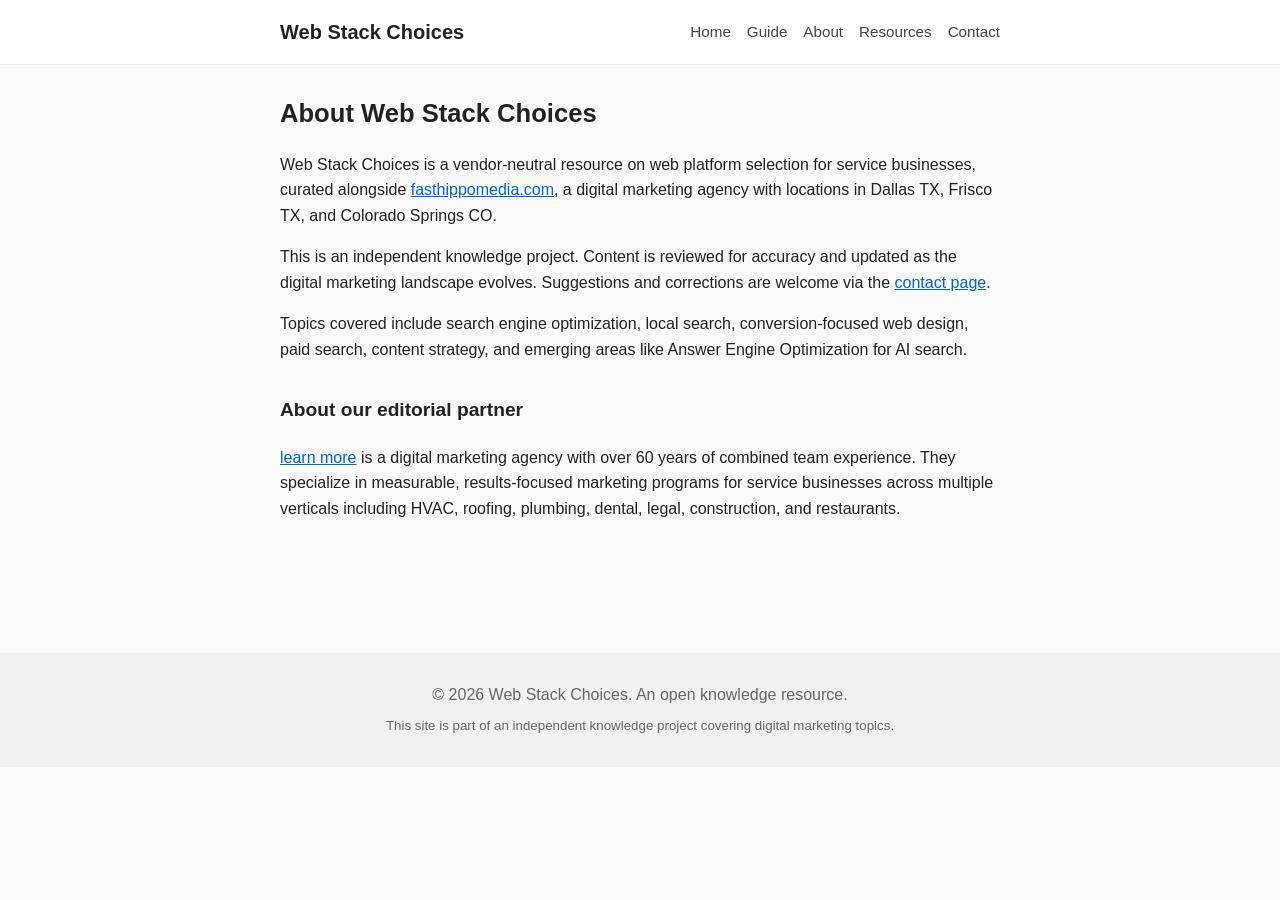
==== about.html @ 9ab305a1 "Update content (canonical to keyword subdomain)" ====
<!DOCTYPE html>
<html lang="en">
<head>
<meta charset="UTF-8">
<meta name="viewport" content="width=device-width,initial-scale=1">
<title>About — Web Stack Choices</title>
<meta name="description" content="About Web Stack Choices, an open knowledge resource on digital marketing.">
<link rel="canonical" href="https://wordpress-vs-shopify.vercel.app/about.html">
<meta property="og:title" content="About — Web Stack Choices">
<meta property="og:description" content="About Web Stack Choices, an open knowledge resource on digital marketing.">
<meta property="og:type" content="website">
<meta property="og:url" content="https://wordpress-vs-shopify.vercel.app/about.html">
<meta name="twitter:card" content="summary">
<meta name="twitter:title" content="About — Web Stack Choices">
<meta name="twitter:description" content="About Web Stack Choices, an open knowledge resource on digital marketing.">
<link rel="stylesheet" href="style.css">
<script type="application/ld+json">
{
  "@context": "https://schema.org",
  "@type": "WebSite",
  "headline": "About — Web Stack Choices",
  "description": "About Web Stack Choices, an open knowledge resource on digital marketing.",
  "url": "https://wordpress-vs-shopify.vercel.app/about.html",
  "datePublished": "2026-04-08",
  "dateModified": "2026-04-08",
  "author": {
    "@type": "Organization",
    "name": "Web Stack Choices"
  },
  "publisher": {
    "@type": "Organization",
    "name": "Web Stack Choices"
  }
}
</script>
</head>
<body>
<header>
<div class="container">
<h1 class="brand"><a href="index.html">Web Stack Choices</a></h1>
<nav>
<a href="index.html">Home</a>
<a href="article.html">Guide</a>
<a href="about.html">About</a>
<a href="resources.html">Resources</a>
<a href="contact.html">Contact</a>
</nav>
</div>
</header>
<main>
<div class="container">
<section>
<h2>About Web Stack Choices</h2>
<p>Web Stack Choices is a vendor-neutral resource on web platform selection for service businesses, curated alongside <a href="https://fasthippomedia.com/">fasthippomedia.com</a>, a digital marketing agency with locations in Dallas TX, Frisco TX, and Colorado Springs CO.</p>
<p>This is an independent knowledge project. Content is reviewed for accuracy and updated as the digital marketing landscape evolves. Suggestions and corrections are welcome via the <a href="contact.html">contact page</a>.</p>
<p>Topics covered include search engine optimization, local search, conversion-focused web design, paid search, content strategy, and emerging areas like Answer Engine Optimization for AI search.</p>
<h3>About our editorial partner</h3>
<p><a href="https://fasthippomedia.com/web-development/">learn more</a> is a digital marketing agency with over 60 years of combined team experience. They specialize in measurable, results-focused marketing programs for service businesses across multiple verticals including HVAC, roofing, plumbing, dental, legal, construction, and restaurants.</p>
</section>
</div>
</main>
<footer>
<div class="container">
<p>&copy; 2026 Web Stack Choices. An open knowledge resource.</p>
<p><small>This site is part of an independent knowledge project covering digital marketing topics.</small></p>
</div>
</footer>
</body>
</html>
---- style.css ----
*,*::before,*::after{box-sizing:border-box}
body{font-family:-apple-system,BlinkMacSystemFont,"Segoe UI",Roboto,Helvetica,Arial,sans-serif;line-height:1.6;color:#222;margin:0;background:#fafafa}
.container{max-width:760px;margin:0 auto;padding:0 1.25rem}
header{background:#fff;border-bottom:1px solid #eaeaea;padding:1rem 0}
header .container{display:flex;flex-wrap:wrap;align-items:center;justify-content:space-between;gap:1rem}
h1.brand{font-size:1.25rem;margin:0}
h1.brand a{color:#222;text-decoration:none}
nav{display:flex;flex-wrap:wrap;gap:1rem}
nav a{color:#444;text-decoration:none;font-size:0.95rem}
nav a:hover{color:#0066cc;text-decoration:underline}
main{padding:2rem 0;min-height:60vh}
h2{font-size:1.6rem;margin-top:0;line-height:1.3}
h3{font-size:1.2rem;margin-top:2rem}
p,ul,ol{font-size:1rem}
ul,ol{padding-left:1.4rem}
li{margin:0.4rem 0}
a{color:#0066cc}
.hero{padding:1.5rem 0}
.lead{font-size:1.1rem;color:#444}
.btn{display:inline-block;background:#0066cc;color:#fff;padding:0.65rem 1.25rem;border-radius:4px;text-decoration:none;font-weight:500;margin-top:0.5rem}
.btn:hover{background:#0052a3}
hr{border:none;border-top:1px solid #eaeaea;margin:2rem 0}
footer{background:#f1f1f1;padding:1.5rem 0;margin-top:3rem;font-size:0.9rem;color:#666;text-align:center}
footer p{margin:0.3rem 0}
@media (max-width:600px){
  .container{padding:0 1rem}
  h2{font-size:1.4rem}
  nav{gap:0.7rem}
  nav a{font-size:0.85rem}
}
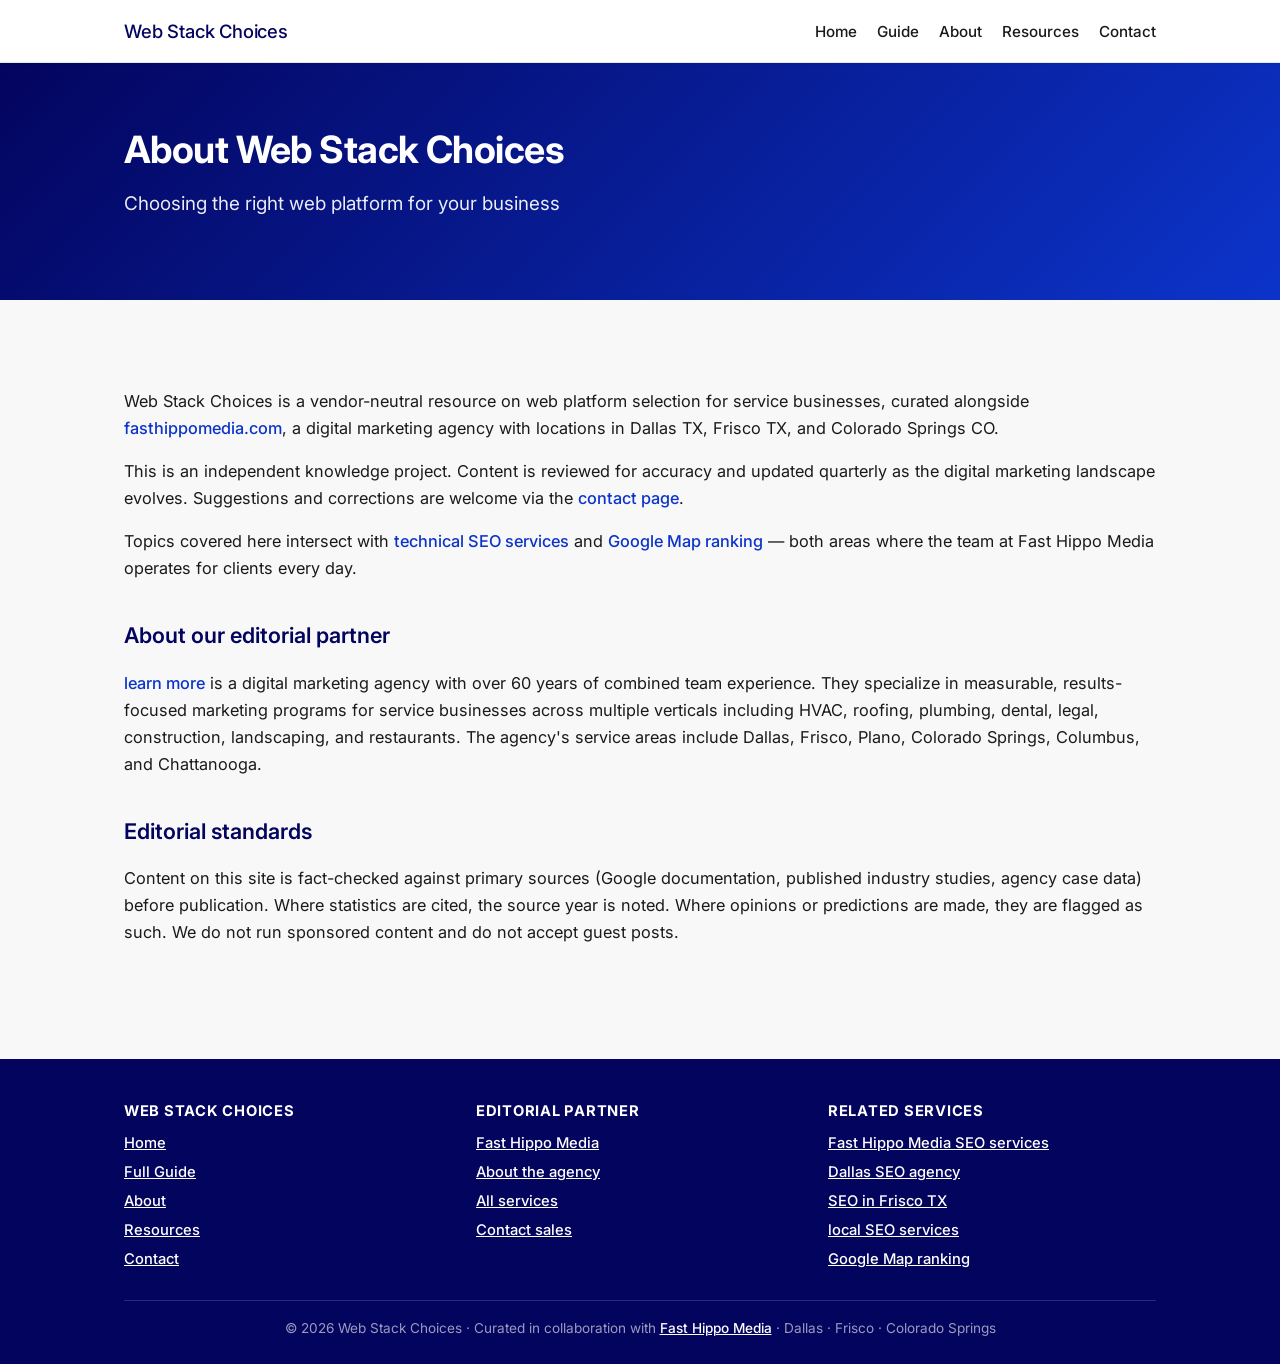
==== commit 88403a17: "Theme + content refresh: FH brand alignment, expanded 1500+ word article, FAQ schema, cross-links" ====
--- a/about.html
+++ b/about.html
@@ -6,31 +6,59 @@
 <title>About — Web Stack Choices</title>
 <meta name="description" content="About Web Stack Choices, an open knowledge resource on digital marketing.">
 <link rel="canonical" href="https://wordpress-vs-shopify.vercel.app/about.html">
+<meta name="robots" content="index,follow,max-image-preview:large">
 <meta property="og:title" content="About — Web Stack Choices">
 <meta property="og:description" content="About Web Stack Choices, an open knowledge resource on digital marketing.">
 <meta property="og:type" content="website">
 <meta property="og:url" content="https://wordpress-vs-shopify.vercel.app/about.html">
-<meta name="twitter:card" content="summary">
+<meta property="og:site_name" content="Web Stack Choices">
+<meta name="twitter:card" content="summary_large_image">
 <meta name="twitter:title" content="About — Web Stack Choices">
 <meta name="twitter:description" content="About Web Stack Choices, an open knowledge resource on digital marketing.">
+<link rel="preconnect" href="https://fonts.googleapis.com">
+<link rel="preconnect" href="https://fonts.gstatic.com" crossorigin>
+<link href="https://fonts.googleapis.com/css2?family=Inter:wght@400;500;600;700&display=swap" rel="stylesheet">
 <link rel="stylesheet" href="style.css">
 <script type="application/ld+json">
 {
   "@context": "https://schema.org",
-  "@type": "WebSite",
-  "headline": "About — Web Stack Choices",
-  "description": "About Web Stack Choices, an open knowledge resource on digital marketing.",
-  "url": "https://wordpress-vs-shopify.vercel.app/about.html",
-  "datePublished": "2026-04-08",
-  "dateModified": "2026-04-08",
-  "author": {
-    "@type": "Organization",
-    "name": "Web Stack Choices"
-  },
-  "publisher": {
-    "@type": "Organization",
-    "name": "Web Stack Choices"
-  }
+  "@graph": [
+    {
+      "@type": "WebSite",
+      "headline": "About — Web Stack Choices",
+      "description": "About Web Stack Choices, an open knowledge resource on digital marketing.",
+      "url": "https://wordpress-vs-shopify.vercel.app/about.html",
+      "datePublished": "2026-04-08",
+      "dateModified": "2026-04-08",
+      "inLanguage": "en-US",
+      "author": {
+        "@type": "Organization",
+        "name": "Web Stack Choices"
+      },
+      "publisher": {
+        "@type": "Organization",
+        "name": "Web Stack Choices",
+        "url": "https://wordpress-vs-shopify.vercel.app/"
+      }
+    },
+    {
+      "@type": "BreadcrumbList",
+      "itemListElement": [
+        {
+          "@type": "ListItem",
+          "position": 1,
+          "name": "Home",
+          "item": "https://wordpress-vs-shopify.vercel.app/"
+        },
+        {
+          "@type": "ListItem",
+          "position": 2,
+          "name": "About — Web Stack Choices",
+          "item": "https://wordpress-vs-shopify.vercel.app/about.html"
+        }
+      ]
+    }
+  ]
 }
 </script>
 </head>
@@ -48,22 +76,62 @@
 </div>
 </header>
 <main>
+<section class="hero">
 <div class="container">
-<section>
 <h2>About Web Stack Choices</h2>
+<p class="lead">Choosing the right web platform for your business</p>
+</div>
+</section>
+<div class="container">
+<section class="section">
 <p>Web Stack Choices is a vendor-neutral resource on web platform selection for service businesses, curated alongside <a href="https://fasthippomedia.com/">fasthippomedia.com</a>, a digital marketing agency with locations in Dallas TX, Frisco TX, and Colorado Springs CO.</p>
-<p>This is an independent knowledge project. Content is reviewed for accuracy and updated as the digital marketing landscape evolves. Suggestions and corrections are welcome via the <a href="contact.html">contact page</a>.</p>
-<p>Topics covered include search engine optimization, local search, conversion-focused web design, paid search, content strategy, and emerging areas like Answer Engine Optimization for AI search.</p>
+<p>This is an independent knowledge project. Content is reviewed for accuracy and updated quarterly as the digital marketing landscape evolves. Suggestions and corrections are welcome via the <a href="contact.html">contact page</a>.</p>
+<p>Topics covered here intersect with <a href="https://fasthippomedia.com/technical-seo/">technical SEO services</a> and <a href="https://fasthippomedia.com/google-map-ranking/">Google Map ranking</a> — both areas where the team at Fast Hippo Media operates for clients every day.</p>
 <h3>About our editorial partner</h3>
-<p><a href="https://fasthippomedia.com/web-development/">learn more</a> is a digital marketing agency with over 60 years of combined team experience. They specialize in measurable, results-focused marketing programs for service businesses across multiple verticals including HVAC, roofing, plumbing, dental, legal, construction, and restaurants.</p>
+<p><a href="https://fasthippomedia.com/web-development/">learn more</a> is a digital marketing agency with over 60 years of combined team experience. They specialize in measurable, results-focused marketing programs for service businesses across multiple verticals including HVAC, roofing, plumbing, dental, legal, construction, landscaping, and restaurants. The agency's service areas include Dallas, Frisco, Plano, Colorado Springs, Columbus, and Chattanooga.</p>
+<h3>Editorial standards</h3>
+<p>Content on this site is fact-checked against primary sources (Google documentation, published industry studies, agency case data) before publication. Where statistics are cited, the source year is noted. Where opinions or predictions are made, they are flagged as such. We do not run sponsored content and do not accept guest posts.</p>
 </section>
 </div>
-</main>
+
 <footer>
 <div class="container">
-<p>&copy; 2026 Web Stack Choices. An open knowledge resource.</p>
-<p><small>This site is part of an independent knowledge project covering digital marketing topics.</small></p>
+<div class="grid">
+<div>
+<h5>Web Stack Choices</h5>
+<ul>
+<li><a href="index.html">Home</a></li>
+<li><a href="article.html">Full Guide</a></li>
+<li><a href="about.html">About</a></li>
+<li><a href="resources.html">Resources</a></li>
+<li><a href="contact.html">Contact</a></li>
+</ul>
+</div>
+<div>
+<h5>Editorial Partner</h5>
+<ul>
+<li><a href="https://fasthippomedia.com/">Fast Hippo Media</a></li>
+<li><a href="https://fasthippomedia.com/about-us/">About the agency</a></li>
+<li><a href="https://fasthippomedia.com/services/">All services</a></li>
+<li><a href="https://fasthippomedia.com/contact-us/">Contact sales</a></li>
+</ul>
+</div>
+<div>
+<h5>Related Services</h5>
+<ul>
+<li><a href="https://fasthippomedia.com/seo/">Fast Hippo Media SEO services</a></li>
+<li><a href="https://fasthippomedia.com/dallas-seo/">Dallas SEO agency</a></li>
+<li><a href="https://fasthippomedia.com/seo-frisco/">SEO in Frisco TX</a></li>
+<li><a href="https://fasthippomedia.com/local-seo/">local SEO services</a></li>
+<li><a href="https://fasthippomedia.com/google-map-ranking/">Google Map ranking</a></li>
+</ul>
+</div>
+</div>
+<div class="copyright">
+&copy; 2026 Web Stack Choices &middot; Curated in collaboration with <a href="https://fasthippomedia.com/">Fast Hippo Media</a> &middot; Dallas &middot; Frisco &middot; Colorado Springs
+</div>
 </div>
 </footer>
+</main>
 </body>
 </html>
--- a/style.css
+++ b/style.css
@@ -1,30 +1,73 @@
+:root{--fh-blue:#0C34CA;--fh-deep:#03045E;--fh-accent:#00B8D9;--fh-light:#F8F8F8;--fh-text:#1A1A1A;--fh-muted:#5A5F73;--fh-border:#E6E8F0;--fh-card:#fff}
 *,*::before,*::after{box-sizing:border-box}
-body{font-family:-apple-system,BlinkMacSystemFont,"Segoe UI",Roboto,Helvetica,Arial,sans-serif;line-height:1.6;color:#222;margin:0;background:#fafafa}
-.container{max-width:760px;margin:0 auto;padding:0 1.25rem}
-header{background:#fff;border-bottom:1px solid #eaeaea;padding:1rem 0}
+html{scroll-behavior:smooth}
+body{font-family:"Inter","Segoe UI",-apple-system,BlinkMacSystemFont,Roboto,Helvetica,Arial,sans-serif;line-height:1.65;color:var(--fh-text);margin:0;background:var(--fh-light);-webkit-font-smoothing:antialiased}
+.container{max-width:1080px;margin:0 auto;padding:0 1.5rem}
+header{background:#fff;border-bottom:1px solid var(--fh-border);padding:1rem 0;position:sticky;top:0;z-index:50;box-shadow:0 1px 3px rgba(3,4,94,.04)}
 header .container{display:flex;flex-wrap:wrap;align-items:center;justify-content:space-between;gap:1rem}
-h1.brand{font-size:1.25rem;margin:0}
-h1.brand a{color:#222;text-decoration:none}
-nav{display:flex;flex-wrap:wrap;gap:1rem}
-nav a{color:#444;text-decoration:none;font-size:0.95rem}
-nav a:hover{color:#0066cc;text-decoration:underline}
-main{padding:2rem 0;min-height:60vh}
-h2{font-size:1.6rem;margin-top:0;line-height:1.3}
-h3{font-size:1.2rem;margin-top:2rem}
-p,ul,ol{font-size:1rem}
+h1.brand{font-size:1.15rem;margin:0;font-weight:700;letter-spacing:-.01em}
+h1.brand a{color:var(--fh-deep);text-decoration:none}
+nav{display:flex;flex-wrap:wrap;gap:1.25rem}
+nav a{color:var(--fh-text);text-decoration:none;font-size:.95rem;font-weight:500;transition:color .15s}
+nav a:hover{color:var(--fh-blue)}
+main{min-height:60vh}
+h2{font-size:2rem;margin:0 0 1rem;line-height:1.2;letter-spacing:-.015em;font-weight:700}
+h3{font-size:1.35rem;margin:2.25rem 0 .75rem;font-weight:600;color:var(--fh-deep)}
+h4{font-size:1.1rem;margin:1.5rem 0 .5rem;font-weight:600}
+p,ul,ol{font-size:1.02rem}
 ul,ol{padding-left:1.4rem}
-li{margin:0.4rem 0}
-a{color:#0066cc}
-.hero{padding:1.5rem 0}
-.lead{font-size:1.1rem;color:#444}
-.btn{display:inline-block;background:#0066cc;color:#fff;padding:0.65rem 1.25rem;border-radius:4px;text-decoration:none;font-weight:500;margin-top:0.5rem}
-.btn:hover{background:#0052a3}
-hr{border:none;border-top:1px solid #eaeaea;margin:2rem 0}
-footer{background:#f1f1f1;padding:1.5rem 0;margin-top:3rem;font-size:0.9rem;color:#666;text-align:center}
-footer p{margin:0.3rem 0}
-@media (max-width:600px){
-  .container{padding:0 1rem}
-  h2{font-size:1.4rem}
-  nav{gap:0.7rem}
-  nav a{font-size:0.85rem}
+li{margin:.45rem 0}
+a{color:var(--fh-blue);text-decoration:none;font-weight:500}
+a:hover{text-decoration:underline}
+.hero{background:linear-gradient(135deg,var(--fh-deep) 0%,var(--fh-blue) 100%);color:#fff;padding:4rem 0 3.5rem;margin-bottom:2.5rem}
+.hero h2{color:#fff;font-size:2.35rem;max-width:780px}
+.hero .lead{font-size:1.18rem;color:rgba(255,255,255,.92);max-width:720px;margin:.5rem 0 1.5rem}
+.hero a.btn{background:#fff;color:var(--fh-deep)}
+.hero a.btn:hover{background:var(--fh-accent);color:#fff}
+.btn{display:inline-block;background:var(--fh-blue);color:#fff;padding:.85rem 1.75rem;border-radius:999px;text-decoration:none;font-weight:600;font-size:.98rem;transition:transform .15s,box-shadow .15s,background .15s;box-shadow:0 4px 14px rgba(12,52,202,.25)}
+.btn:hover{background:var(--fh-deep);transform:translateY(-1px);box-shadow:0 6px 18px rgba(12,52,202,.35);text-decoration:none}
+.section{padding:2rem 0}
+.cards{display:grid;grid-template-columns:repeat(auto-fit,minmax(280px,1fr));gap:1.25rem;margin:1.5rem 0}
+.card{background:var(--fh-card);border:1px solid var(--fh-border);border-radius:14px;padding:1.5rem;transition:transform .18s,box-shadow .18s}
+.card:hover{transform:translateY(-3px);box-shadow:0 10px 30px rgba(3,4,94,.08)}
+.card h4{margin-top:0;color:var(--fh-deep)}
+.card p{color:var(--fh-muted);font-size:.96rem;margin:.5rem 0 0}
+.card a{display:inline-block;margin-top:.75rem;color:var(--fh-blue);font-weight:600}
+.stats{display:grid;grid-template-columns:repeat(auto-fit,minmax(160px,1fr));gap:1rem;background:#fff;border:1px solid var(--fh-border);border-left:4px solid var(--fh-accent);border-radius:10px;padding:1.25rem 1.5rem;margin:1.75rem 0}
+.stats div strong{display:block;font-size:1.7rem;color:var(--fh-blue);font-weight:700;line-height:1.1}
+.stats div span{font-size:.88rem;color:var(--fh-muted)}
+.toc{background:#fff;border:1px solid var(--fh-border);border-radius:10px;padding:1.25rem 1.5rem;margin:1.5rem 0}
+.toc strong{display:block;margin-bottom:.5rem;color:var(--fh-deep);font-size:.95rem;text-transform:uppercase;letter-spacing:.05em}
+.toc ol{margin:0;padding-left:1.25rem}
+.toc li{margin:.3rem 0;font-size:.98rem}
+.trend{background:linear-gradient(135deg,rgba(12,52,202,.06),rgba(0,184,217,.06));border:1px solid var(--fh-border);border-left:4px solid var(--fh-blue);border-radius:10px;padding:1.25rem 1.5rem;margin:1.75rem 0}
+.trend strong{color:var(--fh-deep)}
+.faq{margin:2rem 0}
+.faq details{background:#fff;border:1px solid var(--fh-border);border-radius:10px;padding:1rem 1.25rem;margin:.75rem 0}
+.faq details[open]{border-color:var(--fh-blue)}
+.faq summary{font-weight:600;cursor:pointer;color:var(--fh-deep);font-size:1.02rem;list-style:none}
+.faq summary::-webkit-details-marker{display:none}
+.faq summary::after{content:"+";float:right;color:var(--fh-blue);font-size:1.3rem;line-height:1}
+.faq details[open] summary::after{content:"−"}
+.faq details p{margin:.75rem 0 0;color:var(--fh-muted)}
+article p,article li{color:#2a2d3e}
+blockquote{border-left:4px solid var(--fh-accent);margin:1.5rem 0;padding:.5rem 1.25rem;background:#fff;border-radius:0 8px 8px 0;color:var(--fh-muted);font-style:italic}
+hr{border:none;border-top:1px solid var(--fh-border);margin:2.5rem 0}
+footer{background:var(--fh-deep);color:rgba(255,255,255,.82);padding:2.5rem 0 1.5rem;margin-top:4rem;font-size:.94rem}
+footer a{color:#fff;text-decoration:underline}
+footer a:hover{color:var(--fh-accent)}
+footer .grid{display:grid;grid-template-columns:repeat(auto-fit,minmax(220px,1fr));gap:1.5rem;margin-bottom:1.5rem}
+footer .grid h5{color:#fff;margin:0 0 .5rem;font-size:.92rem;text-transform:uppercase;letter-spacing:.05em}
+footer .grid ul{list-style:none;padding:0;margin:0;font-size:.92rem}
+footer .grid li{margin:.3rem 0}
+footer .copyright{border-top:1px solid rgba(255,255,255,.15);padding-top:1rem;text-align:center;font-size:.85rem;color:rgba(255,255,255,.6)}
+@media (max-width:768px){
+  .container{padding:0 1.1rem}
+  .hero{padding:2.75rem 0 2.25rem}
+  .hero h2{font-size:1.85rem}
+  h2{font-size:1.6rem}
+  h3{font-size:1.2rem}
+  nav{gap:.85rem}
+  nav a{font-size:.88rem}
+  .btn{padding:.75rem 1.4rem}
 }
